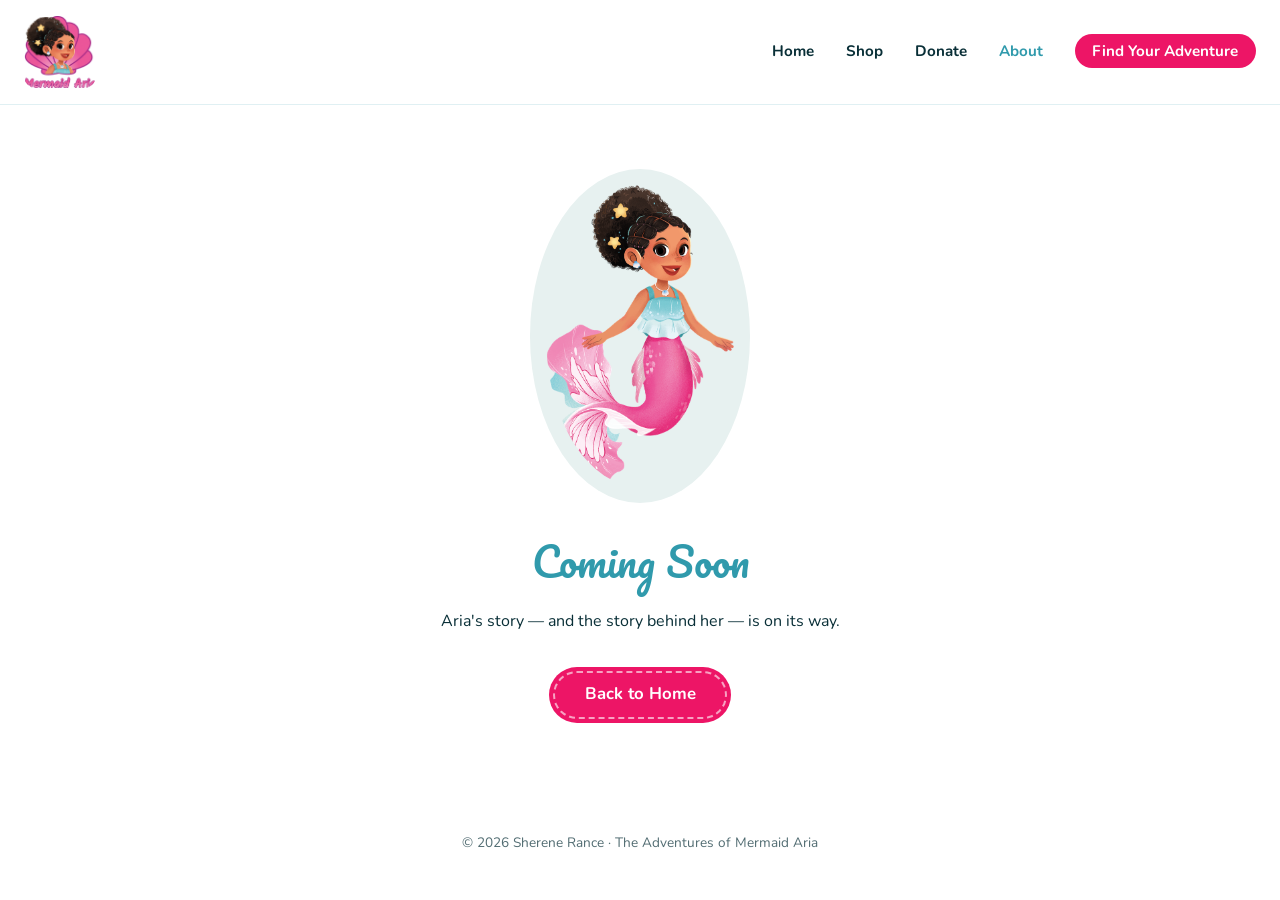
==== about.html @ 95788d2a "Add files via upload" ====
<!DOCTYPE html>
<html lang="en">
<head>
  <meta charset="UTF-8">
  <meta name="viewport" content="width=device-width, initial-scale=1.0">
  <title>About | The Adventures of Mermaid Aria</title>
  <meta name="description" content="About Sherene Rance and the story behind Mermaid Aria.">
  <link rel="preconnect" href="https://fonts.googleapis.com">
  <link rel="preconnect" href="https://fonts.gstatic.com" crossorigin>
  <link href="https://fonts.googleapis.com/css2?family=Nunito:wght@400;600;700;800&family=Pacifico&display=swap" rel="stylesheet">
  <link rel="stylesheet" href="css/style.css">
  <link rel="stylesheet" href="css/nav.css">
</head>
<body>

  <header class="site-header">
    <a href="index.html" class="logo-link" aria-label="Mermaid Aria — Home">
      <img src="assets/img/logo.png" alt="Mermaid Aria logo" class="logo-img">
    </a>
    <button class="hamburger" aria-expanded="false" aria-label="Open menu">
      <span></span><span></span><span></span>
    </button>
    <ul class="main-nav" role="list">
      <li><a href="index.html">Home</a></li>
      <li><a href="shop.html">Shop</a></li>
      <li><a href="https://square.link/u/vRmiWOAO">Donate</a></li>
      <li><a href="about.html" class="active">About</a></li>
      <li><a href="quiz.html" class="nav-cta">Find Your Adventure</a></li>
    </ul>
  </header>

  <main class="coming-soon-wrap">
    <img src="assets/img/character-aria.png" alt="Mermaid Aria" class="coming-soon-img">
    <h1 class="script">Coming Soon</h1>
    <p>Aria's story — and the story behind her — is on its way.</p>
    <a href="index.html" class="btn btn-primary">Back to Home</a>
  </main>

  <footer class="site-footer">
    <p>&copy; 2026 Sherene Rance &middot; The Adventures of Mermaid Aria</p>
  </footer>

  <script src="js/nav.js"></script>

</body>
</html>
---- css/style.css ----
/* ============================================
   Mermaid Aria — Landing Page Styles
   Palette sampled directly from the current Wix site:
   --teal:  #309AAC  (headlines, accents)
   --pink:  #ED1566  (buttons, character names)
   --navy:  #092F37  (body text)
   --peach: #FFC9B9  (section backgrounds)
   --mint:  #E7F1F0  (section backgrounds)

   Font note: the Wix site's script headlines look like the
   "More Sugar" font (same as your booth sign). More Sugar isn't
   on Google Fonts, so this uses Pacifico as a free stand-in.
   Send the font file if you have a licensed copy and I'll swap it in.
   ============================================ */

:root {
  --teal: #309AAC;
  --pink: #ED1566;
  --navy: #092F37;
  --peach: #FFC9B9;
  --mint: #E7F1F0;
  --max-width: 1100px;
}

* { box-sizing: border-box; }

body {
  margin: 0;
  font-family: 'Nunito', sans-serif;
  color: var(--navy);
  background: #ffffff;
  line-height: 1.6;
}

.script {
  font-family: 'Pacifico', cursive;
  color: var(--teal);
  font-weight: 400;
}

.center { text-align: center; }

img {
  max-width: 100%;
  display: block;
  border-radius: 12px;
}

/* ---------- Buttons ---------- */
.btn {
  display: inline-block;
  background: var(--pink);
  color: #fff;
  text-decoration: none;
  font-weight: 700;
  font-size: 1.05rem;
  padding: 0.9rem 2.2rem;
  border-radius: 999px;
  outline: 2px dashed rgba(255,255,255,0.6);
  outline-offset: -6px;
  transition: box-shadow 0.15s ease, background 0.15s ease, color 0.15s ease, outline-color 0.15s ease;
}

.btn:hover {
  box-shadow: 0 6px 16px rgba(237, 21, 102, 0.45);
}

.btn:active {
  background: #fff;
  color: var(--pink);
  outline-color: rgba(237,21,102,0.5);
  box-shadow: 0 2px 8px rgba(237, 21, 102, 0.25);
}

.btn-small {
  font-size: 0.9rem;
  padding: 0.55rem 1.4rem;
}

/* Hero button — override transform-based hover since it's absolutely positioned */
.buy-btn-overlay {
  position: absolute;
  left: 50%;
  top: 85%;
  transform: translate(-50%, -50%);
  z-index: 2;
  white-space: nowrap;
}

.buy-btn-overlay:hover {
  transform: translate(-50%, -50%);
  box-shadow: 0 6px 20px rgba(237, 21, 102, 0.5);
}

.placeholder-link {
  outline: 2px dashed #fff;
  outline-offset: -6px;
  position: relative;
}

.shipping-note {
  font-size: 0.85rem;
  color: var(--navy);
  opacity: 0.7;
  margin: 0.5rem 0 0;
}

/* ---------- Hero ---------- */
.hero-wrap {
  position: relative;
  width: 100%;
  margin: 0;
}

.hero-img {
  width: 100%;
  height: auto;
  display: block;
  border-radius: 0;
}

/* ---------- Characters / Book covers grid ---------- */
.characters {
  padding: 3rem 1.5rem 3.5rem;
  max-width: var(--max-width);
  margin: 0 auto;
}

.characters h2 {
  font-size: 2.2rem;
  margin-bottom: 2.5rem;
}

.books-heading {
  margin-top: 3.5rem;
}

.grid-2x2 {
  display: grid;
  grid-template-columns: 1fr 1fr;
  gap: 2.5rem 2rem;
}

.grid-item {
  text-align: center;
}

.grid-item img {
  aspect-ratio: 1 / 1;
  object-fit: cover;
  width: 100%;
  margin: 0 auto 1rem;
}

.grid-item img.cutout {
  object-fit: contain;
  background: var(--mint);
  padding: 0.5rem;
}

.grid-item h3 {
  color: var(--pink);
  font-size: 1.3rem;
  margin: 0 0 0.5rem;
}

.placeholder-copy {
  font-style: italic;
  opacity: 0.65;
  font-size: 0.9rem;
  margin: 0;
}

.blurb {
  font-size: 0.9rem;
  color: var(--navy);
  margin: 0 0 0.75rem;
}

.price {
  font-size: 1.05rem;
  font-weight: 700;
  color: var(--teal);
  margin: 0 0 0.4rem;
}

.product-media {
  position: relative;
  display: block;
  overflow: hidden;
  border-radius: 12px;
}

.product-media img {
  margin-bottom: 0;
  transition: transform 0.25s ease;
}

.quick-view {
  position: absolute;
  inset: 0;
  display: flex;
  align-items: center;
  justify-content: center;
  background: rgba(9, 47, 55, 0.45);
  color: #fff;
  font-weight: 700;
  font-size: 1rem;
  opacity: 0;
  transition: opacity 0.2s ease;
}

@media (hover: hover) {
  .product-media:hover .quick-view {
    opacity: 1;
  }
  .product-media:hover img {
    transform: scale(1.04);
  }
}

/* ---------- Continue the Adventure section ---------- */
.adventure-section {
  background: var(--peach);
  text-align: center;
  padding: 3.5rem 1.5rem;
}

.adventure-section h2 {
  font-size: 2.2rem;
  margin-bottom: 1rem;
}

.adventure-copy {
  max-width: 560px;
  margin: 0 auto 1.75rem;
  font-size: 1rem;
  color: var(--navy);
  line-height: 1.7;
}

.adventure-tag {
  margin: 0 auto 1.75rem;
}

.adventure-tag img {
  max-width: 120px;
  margin: 0 auto;
  border-radius: 8px;
}

/* ---------- Bundle selector ---------- */
.bundle-selector {
  margin: 0.5rem 0 0.75rem;
}

.bundle-label {
  display: block;
  font-size: 0.85rem;
  font-weight: 700;
  color: var(--navy);
  margin-bottom: 0.4rem;
}

.bundle-select {
  font-family: 'Nunito', sans-serif;
  font-size: 0.95rem;
  font-weight: 600;
  color: var(--navy);
  background: var(--mint);
  border: 2px solid var(--teal);
  border-radius: 999px;
  padding: 0.6rem 1.2rem;
  width: 100%;
  cursor: pointer;
  appearance: none;
  -webkit-appearance: none;
  background-image: url("data:image/svg+xml,%3Csvg xmlns='http://www.w3.org/2000/svg' width='12' height='8' viewBox='0 0 12 8'%3E%3Cpath d='M1 1l5 5 5-5' stroke='%23309AAC' stroke-width='2' fill='none' stroke-linecap='round'/%3E%3C/svg%3E");
  background-repeat: no-repeat;
  background-position: right 1.1rem center;
  padding-right: 2.5rem;
  margin-bottom: 0.5rem;
}

.bundle-select:focus {
  outline: none;
  border-color: var(--pink);
}

/* ---------- Footer ---------- */
.site-footer {
  text-align: center;
  padding: 2rem 1.5rem;
  font-size: 0.85rem;
  color: var(--navy);
  opacity: 0.7;
}

/* ---------- Shop page ---------- */
.shop-wrap {
  max-width: var(--max-width);
  margin: 0 auto;
  padding: 2.5rem 1.5rem 4rem;
}

.shop-heading {
  font-size: 2.5rem;
  margin-bottom: 2rem;
}

.shop-section {
  margin-bottom: 3rem;
}

.shop-section-title {
  font-size: 1.2rem;
  font-weight: 800;
  color: var(--teal);
  text-transform: uppercase;
  letter-spacing: 0.06em;
  border-bottom: 2px solid var(--mint);
  padding-bottom: 0.5rem;
  margin-bottom: 2rem;
}

/* ---------- About / Coming Soon page ---------- */
.coming-soon-wrap {
  text-align: center;
  padding: 4rem 1.5rem;
  max-width: 500px;
  margin: 0 auto;
}

.coming-soon-img {
  max-width: 220px;
  margin: 0 auto 1.5rem;
  border-radius: 0;
  background: var(--mint);
  padding: 1rem;
  border-radius: 50%;
}

.coming-soon-wrap h1 {
  font-size: 2.5rem;
  margin-bottom: 0.75rem;
}

.coming-soon-wrap p {
  font-size: 1rem;
  color: var(--navy);
  margin-bottom: 2rem;
}

/* ---------- Responsive ---------- */
@media (max-width: 650px) {
  .grid-2x2 {
    grid-template-columns: 1fr;
  }
}
---- css/nav.css ----
/* ============================================
   Navigation — shared across all pages
   ============================================ */

.site-header {
  padding: 1rem 1.5rem;
  display: flex;
  align-items: center;
  justify-content: space-between;
  border-bottom: 1px solid rgba(48,154,172,0.15);
  position: relative;
}

.logo-link {
  display: flex;
  align-items: center;
  text-decoration: none;
  flex-shrink: 0;
}

.logo-img {
  height: 72px;
  width: auto;
  display: block;
}

/* Desktop nav */
.main-nav {
  display: flex;
  align-items: center;
  gap: 2rem;
  list-style: none;
  margin: 0;
  padding: 0;
}

.main-nav a {
  font-family: 'Nunito', sans-serif;
  font-weight: 700;
  font-size: 0.95rem;
  color: var(--navy);
  text-decoration: none;
  transition: color 0.15s ease;
}

.main-nav a:hover,
.main-nav a.active {
  color: var(--teal);
}

.main-nav a.nav-cta {
  background: var(--pink);
  color: #fff;
  padding: 0.45rem 1.1rem;
  border-radius: 999px;
  transition: box-shadow 0.15s ease;
}

.main-nav a.nav-cta:hover {
  box-shadow: 0 4px 12px rgba(237,21,102,0.35);
  color: #fff;
}

/* Hamburger button */
.hamburger {
  display: none;
  flex-direction: column;
  justify-content: center;
  gap: 5px;
  background: none;
  border: none;
  cursor: pointer;
  padding: 6px;
  z-index: 200;
}

.hamburger span {
  display: block;
  width: 24px;
  height: 2px;
  background: var(--navy);
  border-radius: 2px;
  transition: transform 0.25s ease, opacity 0.25s ease;
}

.hamburger[aria-expanded="true"] span:nth-child(1) {
  transform: translateY(7px) rotate(45deg);
}
.hamburger[aria-expanded="true"] span:nth-child(2) {
  opacity: 0;
}
.hamburger[aria-expanded="true"] span:nth-child(3) {
  transform: translateY(-7px) rotate(-45deg);
}

/* Mobile drawer */
@media (max-width: 700px) {
  .hamburger {
    display: flex;
  }

  .main-nav {
    display: none;
    flex-direction: column;
    align-items: flex-start;
    gap: 0;
    position: absolute;
    top: 100%;
    left: 0;
    right: 0;
    background: #fff;
    box-shadow: 0 8px 24px rgba(9,47,55,0.12);
    padding: 1rem 1.5rem 1.5rem;
    z-index: 100;
    border-top: 2px solid var(--mint);
  }

  .main-nav.open {
    display: flex;
  }

  .main-nav li {
    width: 100%;
    border-bottom: 1px solid var(--mint);
  }

  .main-nav li:last-child {
    border-bottom: none;
  }

  .main-nav a {
    display: block;
    padding: 0.85rem 0;
    font-size: 1.05rem;
  }

  .main-nav a.nav-cta {
    margin-top: 0.75rem;
    display: inline-block;
    padding: 0.6rem 1.4rem;
  }
}
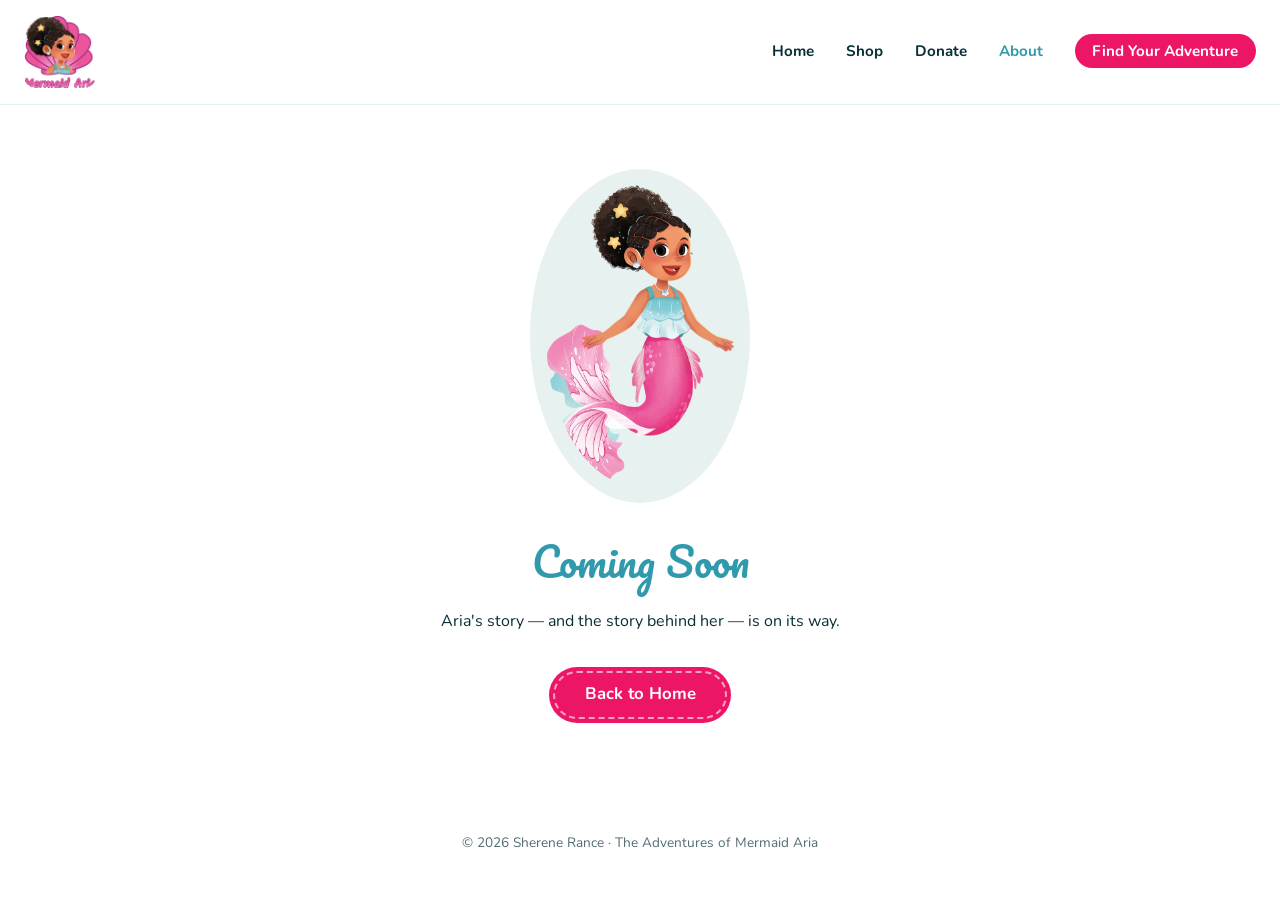
==== commit e288032e: "Add files via upload" ====
--- a/about.html
+++ b/about.html
@@ -7,7 +7,8 @@
   <meta name="description" content="About Sherene Rance and the story behind Mermaid Aria.">
   <link rel="preconnect" href="https://fonts.googleapis.com">
   <link rel="preconnect" href="https://fonts.gstatic.com" crossorigin>
-  <link href="https://fonts.googleapis.com/css2?family=Nunito:wght@400;600;700;800&family=Pacifico&display=swap" rel="stylesheet">
+  <link rel="preload" href="https://fonts.googleapis.com/css2?family=Nunito:wght@400;600;700;800&family=Pacifico&display=swap" as="style" onload="this.onload=null;this.rel='stylesheet'">
+  <noscript><link rel="stylesheet" href="https://fonts.googleapis.com/css2?family=Nunito:wght@400;600;700;800&family=Pacifico&display=swap"></noscript>
   <link rel="stylesheet" href="css/style.css">
   <link rel="stylesheet" href="css/nav.css">
 </head>
@@ -15,7 +16,7 @@
 
   <header class="site-header">
     <a href="index.html" class="logo-link" aria-label="Mermaid Aria — Home">
-      <img src="assets/img/logo.png" alt="Mermaid Aria logo" class="logo-img">
+      <img src="assets/img/logo.webp" fetchpriority="high" alt="Mermaid Aria logo" class="logo-img">
     </a>
     <button class="hamburger" aria-expanded="false" aria-label="Open menu">
       <span></span><span></span><span></span>
@@ -30,7 +31,7 @@
   </header>
 
   <main class="coming-soon-wrap">
-    <img src="assets/img/character-aria.png" alt="Mermaid Aria" class="coming-soon-img">
+    <img loading="lazy" src="assets/img/character-aria.webp" alt="Mermaid Aria" class="coming-soon-img">
     <h1 class="script">Coming Soon</h1>
     <p>Aria's story — and the story behind her — is on its way.</p>
     <a href="index.html" class="btn btn-primary">Back to Home</a>
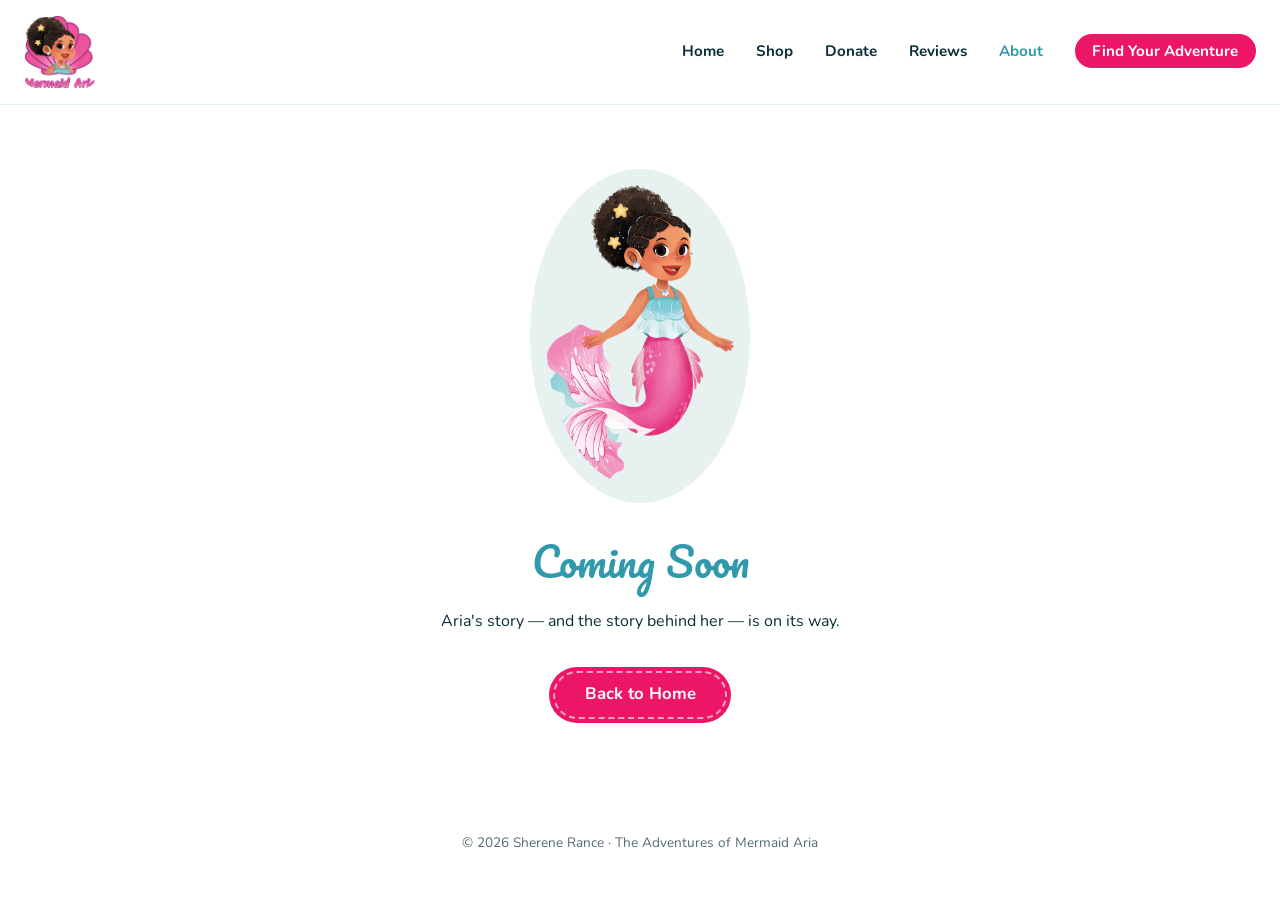
==== commit a7171d9a: "Add files via upload" ====
--- a/about.html
+++ b/about.html
@@ -11,6 +11,7 @@
   <noscript><link rel="stylesheet" href="https://fonts.googleapis.com/css2?family=Nunito:wght@400;600;700;800&family=Pacifico&display=swap"></noscript>
   <link rel="stylesheet" href="css/style.css">
   <link rel="stylesheet" href="css/nav.css">
+  <link rel="stylesheet" href="css/exit-intent.css">
 </head>
 <body>
 
@@ -25,6 +26,7 @@
       <li><a href="index.html">Home</a></li>
       <li><a href="shop.html">Shop</a></li>
       <li><a href="https://square.link/u/vRmiWOAO">Donate</a></li>
+      <li><a href="reviews.html">Reviews</a></li>
       <li><a href="about.html" class="active">About</a></li>
       <li><a href="quiz.html" class="nav-cta">Find Your Adventure</a></li>
     </ul>
@@ -42,6 +44,7 @@
   </footer>
 
   <script src="js/nav.js"></script>
+  <script src="js/exit-intent.js"></script>
 
 </body>
 </html>
--- a/css/style.css
+++ b/css/style.css
@@ -287,6 +287,60 @@
   border-color: var(--pink);
 }
 
+/* ---------- Reviews teaser (home page) ---------- */
+.reviews-teaser {
+  padding: 3.5rem 1.5rem;
+  max-width: var(--max-width);
+  margin: 0 auto;
+}
+
+.reviews-teaser h2 {
+  font-size: 2.2rem;
+  margin-bottom: 2rem;
+}
+
+.reviews-teaser-grid {
+  display: grid;
+  grid-template-columns: repeat(3, 1fr);
+  gap: 1.5rem;
+}
+
+.teaser-card {
+  background: var(--mint);
+  border-radius: 16px;
+  padding: 1.5rem;
+}
+
+.review-stars {
+  color: #F5B400;
+  font-size: 1.2rem;
+  letter-spacing: 2px;
+  margin-bottom: 0.6rem;
+}
+
+.review-quote {
+  font-size: 0.95rem;
+  line-height: 1.7;
+  color: var(--navy);
+  font-style: italic;
+  margin: 0 0 0.75rem;
+  padding: 0;
+  border: none;
+}
+
+.review-name {
+  font-weight: 700;
+  color: var(--teal);
+  font-size: 0.85rem;
+  margin: 0;
+}
+
+@media (max-width: 650px) {
+  .reviews-teaser-grid {
+    grid-template-columns: 1fr;
+  }
+}
+
 /* ---------- Footer ---------- */
 .site-footer {
   text-align: center;
--- a/css/exit-intent.css
+++ b/css/exit-intent.css
@@ -0,0 +1,131 @@
+/* ============================================
+   Exit intent popup — shared across pages
+   ============================================ */
+
+#exit-popup-overlay {
+  position: fixed;
+  inset: 0;
+  background: rgba(9, 47, 55, 0.55);
+  display: flex;
+  align-items: center;
+  justify-content: center;
+  z-index: 9999;
+  opacity: 0;
+  transition: opacity 0.3s ease;
+  padding: 1.5rem;
+}
+
+#exit-popup-overlay.visible {
+  opacity: 1;
+}
+
+#exit-popup {
+  background: #fff;
+  border-radius: 20px;
+  padding: 2.5rem 2rem 2rem;
+  max-width: 420px;
+  width: 100%;
+  text-align: center;
+  position: relative;
+  transform: translateY(16px);
+  transition: transform 0.3s ease;
+}
+
+#exit-popup-overlay.visible #exit-popup {
+  transform: translateY(0);
+}
+
+#exit-popup-close {
+  position: absolute;
+  top: 0.85rem;
+  right: 1rem;
+  background: none;
+  border: none;
+  font-size: 1.5rem;
+  color: #999;
+  cursor: pointer;
+  line-height: 1;
+  padding: 0.25rem 0.5rem;
+}
+
+#exit-popup-close:hover {
+  color: var(--navy);
+}
+
+#exit-popup-tag {
+  width: 90px;
+  height: 90px;
+  object-fit: contain;
+  margin: 0 auto 1.25rem;
+  display: block;
+  border-radius: 8px;
+  animation: gentle-shake 1s ease 0.4s forwards;
+}
+
+@keyframes gentle-shake {
+  0%   { transform: rotate(0deg); }
+  20%  { transform: rotate(-8deg); }
+  40%  { transform: rotate(8deg); }
+  60%  { transform: rotate(-5deg); }
+  80%  { transform: rotate(5deg); }
+  100% { transform: rotate(0deg); }
+}
+
+#exit-popup h2 {
+  font-family: 'Pacifico', cursive;
+  color: var(--teal);
+  font-size: 1.5rem;
+  font-weight: 400;
+  margin: 0 0 0.75rem;
+}
+
+#exit-popup p {
+  font-family: 'Nunito', sans-serif;
+  font-size: 0.95rem;
+  color: var(--navy);
+  line-height: 1.6;
+  margin: 0 0 1.5rem;
+}
+
+#exit-popup-cta {
+  display: inline-block;
+  background: var(--pink);
+  color: #fff;
+  text-decoration: none;
+  font-family: 'Nunito', sans-serif;
+  font-weight: 700;
+  font-size: 1rem;
+  padding: 0.85rem 2rem;
+  border-radius: 999px;
+  outline: 2px dashed rgba(255,255,255,0.6);
+  outline-offset: -6px;
+  transition: box-shadow 0.15s ease;
+  margin-bottom: 1rem;
+}
+
+#exit-popup-cta:hover {
+  box-shadow: 0 6px 16px rgba(237, 21, 102, 0.4);
+}
+
+#exit-popup-cta:active {
+  background: #fff;
+  color: var(--pink);
+  outline-color: rgba(237,21,102,0.5);
+}
+
+#exit-popup-dismiss {
+  display: block;
+  background: none;
+  border: none;
+  font-family: 'Nunito', sans-serif;
+  font-size: 0.8rem;
+  color: #999;
+  cursor: pointer;
+  margin: 0 auto;
+  padding: 0.25rem;
+  text-decoration: underline;
+}
+
+#exit-popup-dismiss:hover {
+  color: var(--navy);
+}
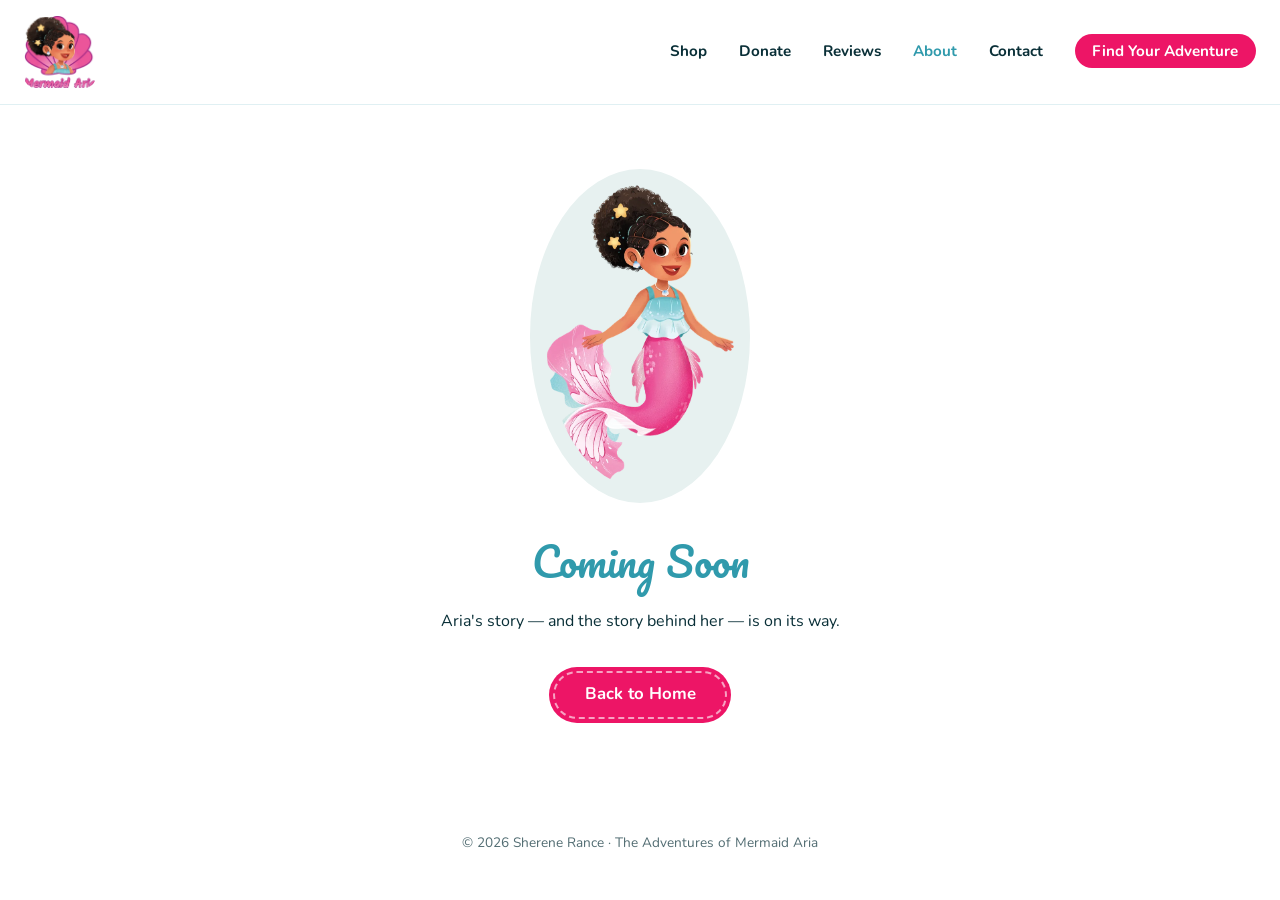
==== commit 448b183e: "Add files via upload" ====
--- a/about.html
+++ b/about.html
@@ -23,11 +23,11 @@
       <span></span><span></span><span></span>
     </button>
     <ul class="main-nav" role="list">
-      <li><a href="index.html">Home</a></li>
       <li><a href="shop.html">Shop</a></li>
       <li><a href="https://square.link/u/vRmiWOAO">Donate</a></li>
       <li><a href="reviews.html">Reviews</a></li>
       <li><a href="about.html" class="active">About</a></li>
+      <li><a href="contact.html">Contact</a></li>
       <li><a href="quiz.html" class="nav-cta">Find Your Adventure</a></li>
     </ul>
   </header>
